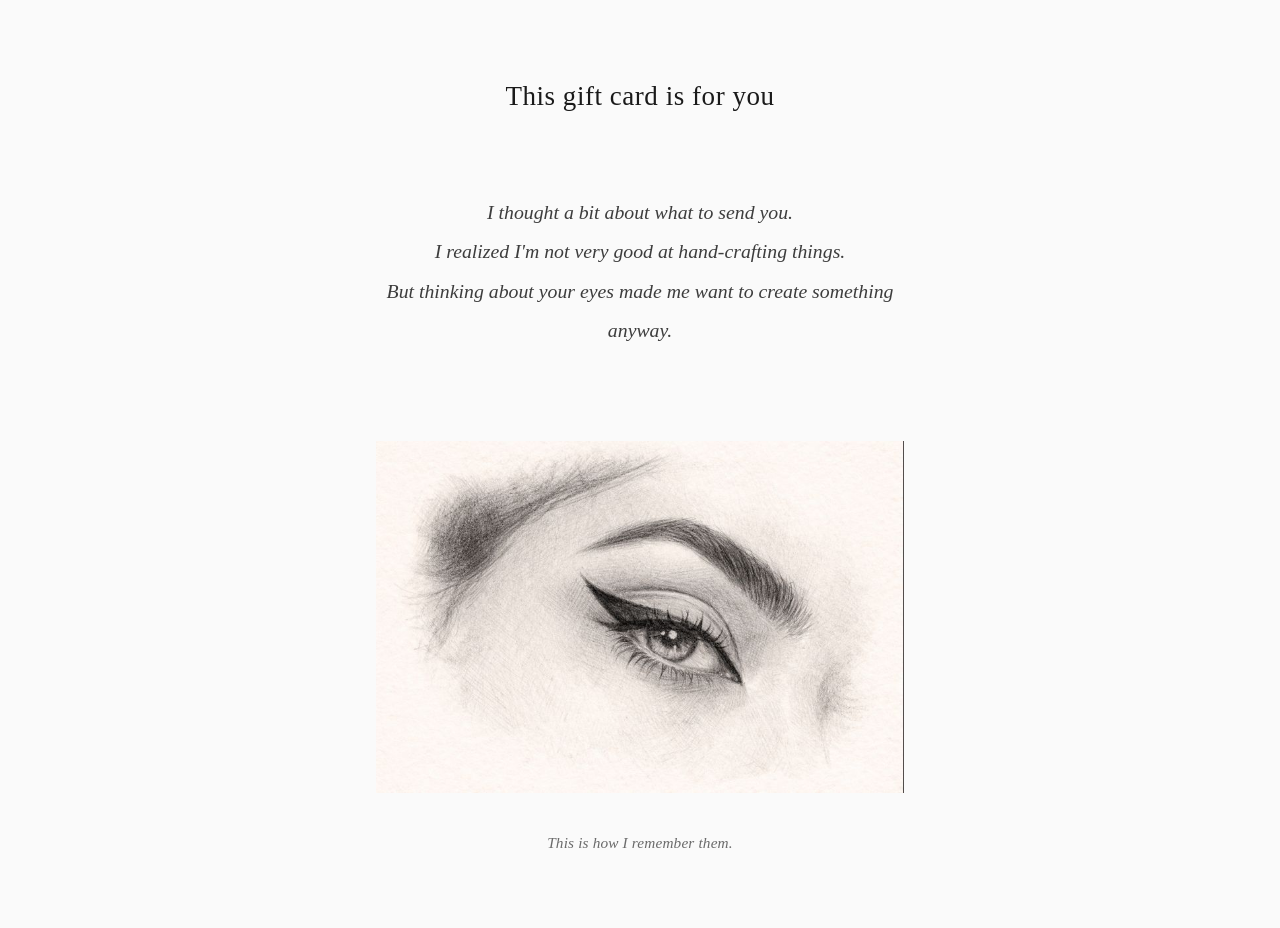
==== index.html @ f37ca258 "Initial commit: digital gift card A minimal, elegant static gift card website - Typography-focused d" ====
<!DOCTYPE html>
<html lang="en">
<head>
    <meta charset="UTF-8">
    <meta name="viewport" content="width=device-width, initial-scale=1.0">
    <meta name="theme-color" content="#fafafa">
    <meta name="apple-mobile-web-app-capable" content="yes">
    <meta name="apple-mobile-web-app-status-bar-style" content="default">
    <title>For You</title>
    <link rel="stylesheet" href="style.css">
</head>
<body>
    <main>
        <header>
            <h1>This gift card is for you</h1>
        </header>

        <article>
            <p class="message">
                I thought a bit about what to send you.<br>
                I realized I'm not very good at hand-crafting things.<br>
                But thinking about your eyes made me want to create something anyway.
            </p>
        </article>

        <figure>
            <img src="assets/eyes-sketch.jpeg" alt="A hand-drawn sketch">
            <figcaption>This is how I remember them.</figcaption>
        </figure>
    </main>
</body>
</html>
---- style.css ----
/*
 * Digital Gift Card
 * A minimal, typography-focused design
 * that feels like a handwritten letter
 */

* {
    margin: 0;
    padding: 0;
    box-sizing: border-box;
}

html {
    font-size: 18px;
    -webkit-font-smoothing: antialiased;
    -moz-osx-font-smoothing: grayscale;
}

body {
    font-family: Georgia, 'Times New Roman', serif;
    background-color: #fafafa;
    color: #2c2c2c;
    line-height: 1.8;
    min-height: 100vh;
    min-height: 100dvh; /* Dynamic viewport height for mobile */
}

main {
    max-width: 600px;
    margin: 0 auto;
    padding: 4rem 2rem 6rem;
}

/* Title */
header {
    text-align: center;
    margin-bottom: 4rem;
}

h1 {
    font-size: 1.5rem;
    font-weight: 400;
    letter-spacing: 0.02em;
    color: #1a1a1a;
}

/* Personal message */
article {
    margin-bottom: 5rem;
}

.message {
    font-size: 1.1rem;
    font-style: italic;
    text-align: center;
    color: #3d3d3d;
    line-height: 2;
}

/* Image and caption */
figure {
    text-align: center;
}

figure img {
    max-width: 100%;
    height: auto;
    display: block;
    margin: 0 auto 2rem;
}

figcaption {
    font-size: 0.85rem;
    color: #6b6b6b;
    font-style: italic;
    letter-spacing: 0.01em;
}

/* Mobile refinements */
@media (max-width: 480px) {
    html {
        font-size: 16px;
    }

    main {
        padding: 3rem 1.5rem 4rem;
    }

    header {
        margin-bottom: 3rem;
    }

    article {
        margin-bottom: 4rem;
    }

    .message {
        line-height: 2.2;
    }
}

/* Safe area insets for notched devices */
@supports (padding: env(safe-area-inset-bottom)) {
    main {
        padding-bottom: calc(4rem + env(safe-area-inset-bottom));
    }
}
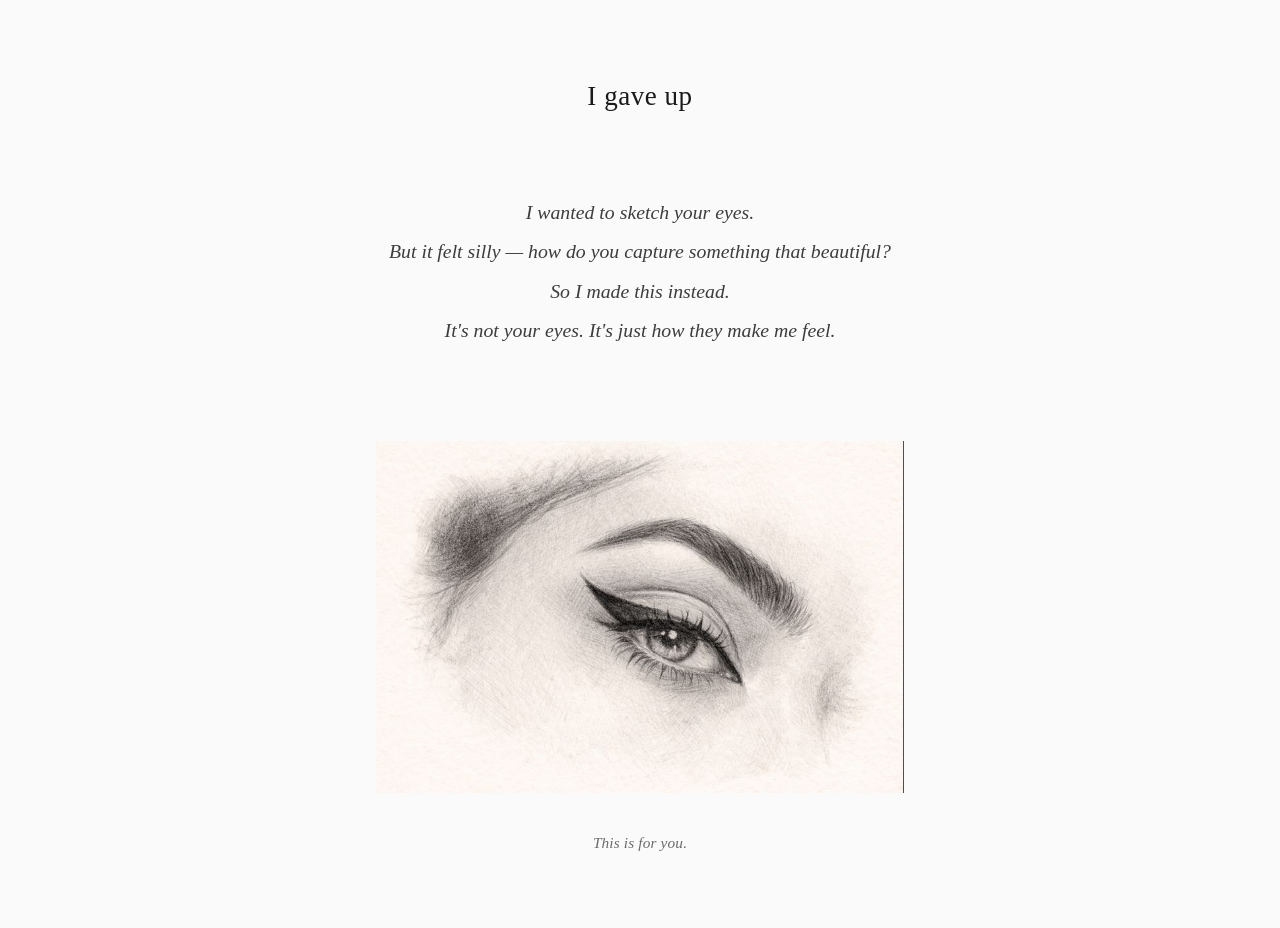
==== commit 83f30553: "Update text to Option A" ====
--- a/index.html
+++ b/index.html
@@ -12,20 +12,21 @@
 <body>
     <main>
         <header>
-            <h1>This gift card is for you</h1>
+            <h1>I gave up</h1>
         </header>
 
         <article>
             <p class="message">
-                I thought a bit about what to send you.<br>
-                I realized I'm not very good at hand-crafting things.<br>
-                But thinking about your eyes made me want to create something anyway.
+                I wanted to sketch your eyes.<br>
+                But it felt silly — how do you capture something that beautiful?<br>
+                So I made this instead.<br>
+                It's not your eyes. It's just how they make me feel.
             </p>
         </article>
 
         <figure>
             <img src="assets/eyes-sketch.jpeg" alt="A hand-drawn sketch">
-            <figcaption>This is how I remember them.</figcaption>
+            <figcaption>This is for you.</figcaption>
         </figure>
     </main>
 </body>
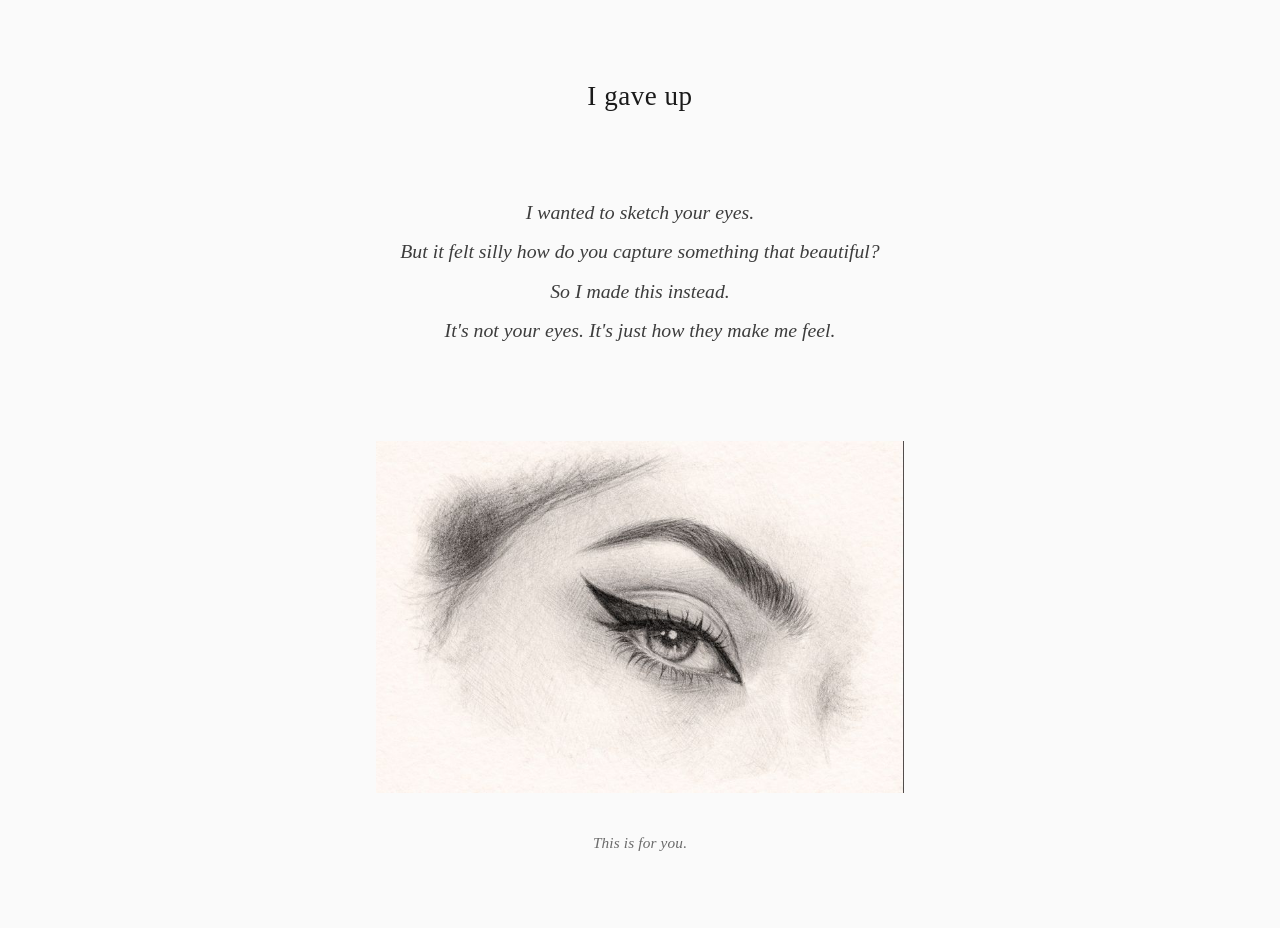
==== commit 5fe40395: "Small text tweak" ====
--- a/index.html
+++ b/index.html
@@ -18,7 +18,7 @@
         <article>
             <p class="message">
                 I wanted to sketch your eyes.<br>
-                But it felt silly — how do you capture something that beautiful?<br>
+                But it felt silly how do you capture something that beautiful?<br>
                 So I made this instead.<br>
                 It's not your eyes. It's just how they make me feel.
             </p>
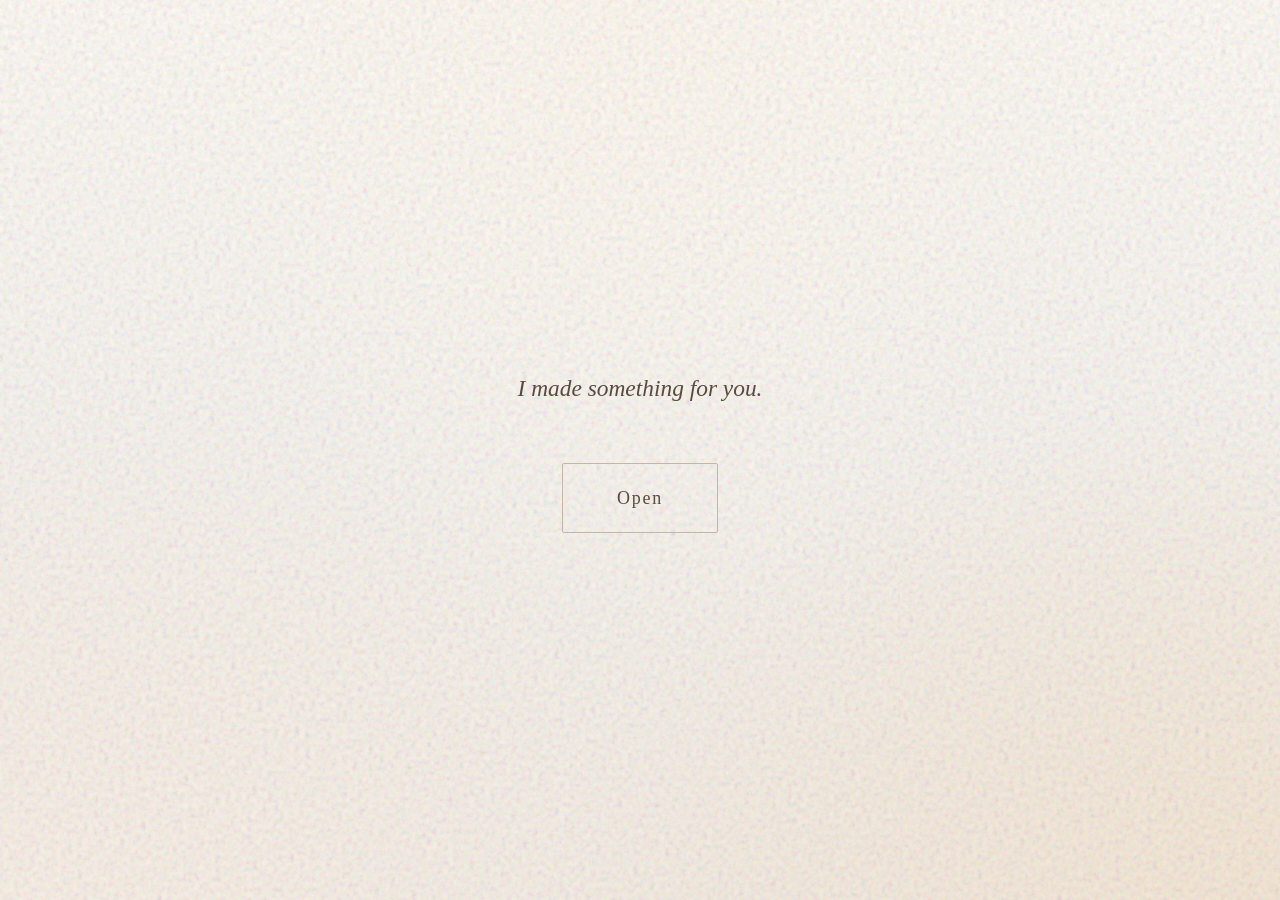
==== commit db6eb52c: "Add landing page with button" ====
--- a/index.html
+++ b/index.html
@@ -10,24 +10,9 @@
     <link rel="stylesheet" href="style.css">
 </head>
 <body>
-    <main>
-        <header>
-            <h1>I gave up</h1>
-        </header>
-
-        <article>
-            <p class="message">
-                I wanted to sketch your eyes.<br>
-                But it felt silly how do you capture something that beautiful?<br>
-                So I made this instead.<br>
-                It's not your eyes. It's just how they make me feel.
-            </p>
-        </article>
-
-        <figure>
-            <img src="assets/eyes-sketch.jpeg" alt="A hand-drawn sketch">
-            <figcaption>This is for you.</figcaption>
-        </figure>
+    <main class="landing">
+        <p class="intro">I made something for you.</p>
+        <a href="gift.html" class="open-btn">Open</a>
     </main>
 </body>
 </html>
--- a/style.css
+++ b/style.css
@@ -1,7 +1,6 @@
 /*
  * Digital Gift Card
- * A minimal, typography-focused design
- * that feels like a handwritten letter
+ * Warm, intimate design like a letter in golden light
  */
 
 * {
@@ -18,17 +17,38 @@
 
 body {
     font-family: Georgia, 'Times New Roman', serif;
-    background-color: #fafafa;
     color: #2c2c2c;
     line-height: 1.8;
     min-height: 100vh;
-    min-height: 100dvh; /* Dynamic viewport height for mobile */
+    min-height: 100dvh;
+
+    /* Warm gradient - like soft afternoon light */
+    background:
+        radial-gradient(ellipse at top, #fff9f0 0%, transparent 50%),
+        radial-gradient(ellipse at bottom right, #f5e6d3 0%, transparent 40%),
+        radial-gradient(ellipse at bottom left, #faf0e6 0%, transparent 40%),
+        linear-gradient(180deg, #fffbf5 0%, #f8f4ef 50%, #f5ede4 100%);
+    background-attachment: fixed;
+}
+
+/* Subtle paper texture overlay */
+body::before {
+    content: '';
+    position: fixed;
+    top: 0;
+    left: 0;
+    width: 100%;
+    height: 100%;
+    opacity: 0.3;
+    pointer-events: none;
+    background-image: url("data:image/svg+xml,%3Csvg viewBox='0 0 200 200' xmlns='http://www.w3.org/2000/svg'%3E%3Cfilter id='noise'%3E%3CfeTurbulence type='fractalNoise' baseFrequency='0.85' numOctaves='4' stitchTiles='stitch'/%3E%3C/filter%3E%3Crect width='100%' height='100%' filter='url(%23noise)'/%3E%3C/svg%3E");
 }
 
 main {
+    position: relative;
     max-width: 600px;
     margin: 0 auto;
-    padding: 4rem 2rem 6rem;
+    padding: 5rem 2rem 6rem;
 }
 
 /* Title */
@@ -38,10 +58,10 @@
 }
 
 h1 {
-    font-size: 1.5rem;
+    font-size: 1.6rem;
     font-weight: 400;
-    letter-spacing: 0.02em;
-    color: #1a1a1a;
+    letter-spacing: 0.03em;
+    color: #3d3027;
 }
 
 /* Personal message */
@@ -53,8 +73,8 @@
     font-size: 1.1rem;
     font-style: italic;
     text-align: center;
-    color: #3d3d3d;
-    line-height: 2;
+    color: #5a4a3f;
+    line-height: 2.1;
 }
 
 /* Image and caption */
@@ -66,14 +86,18 @@
     max-width: 100%;
     height: auto;
     display: block;
-    margin: 0 auto 2rem;
+    margin: 0 auto 2.5rem;
+    border-radius: 2px;
+    box-shadow:
+        0 4px 20px rgba(60, 40, 20, 0.08),
+        0 8px 40px rgba(60, 40, 20, 0.05);
 }
 
 figcaption {
-    font-size: 0.85rem;
-    color: #6b6b6b;
+    font-size: 0.9rem;
+    color: #7a6a5a;
     font-style: italic;
-    letter-spacing: 0.01em;
+    letter-spacing: 0.02em;
 }
 
 /* Mobile refinements */
@@ -83,7 +107,7 @@
     }
 
     main {
-        padding: 3rem 1.5rem 4rem;
+        padding: 3.5rem 1.5rem 4rem;
     }
 
     header {
@@ -95,7 +119,7 @@
     }
 
     .message {
-        line-height: 2.2;
+        line-height: 2.3;
     }
 }
 
@@ -105,3 +129,46 @@
         padding-bottom: calc(4rem + env(safe-area-inset-bottom));
     }
 }
+
+/* Landing page */
+.landing {
+    display: flex;
+    flex-direction: column;
+    align-items: center;
+    justify-content: center;
+    min-height: 100vh;
+    min-height: 100dvh;
+    padding: 2rem;
+    text-align: center;
+}
+
+.intro {
+    font-size: 1.3rem;
+    font-style: italic;
+    color: #5a4a3f;
+    margin-bottom: 3rem;
+}
+
+.open-btn {
+    display: inline-block;
+    padding: 1rem 3rem;
+    font-family: Georgia, 'Times New Roman', serif;
+    font-size: 1rem;
+    color: #5a4a3f;
+    text-decoration: none;
+    letter-spacing: 0.1em;
+    border: 1px solid #c4b5a5;
+    border-radius: 2px;
+    background: transparent;
+    transition: all 0.3s ease;
+}
+
+.open-btn:hover {
+    background: #5a4a3f;
+    color: #fff9f0;
+    border-color: #5a4a3f;
+}
+
+.open-btn:active {
+    transform: scale(0.98);
+}
